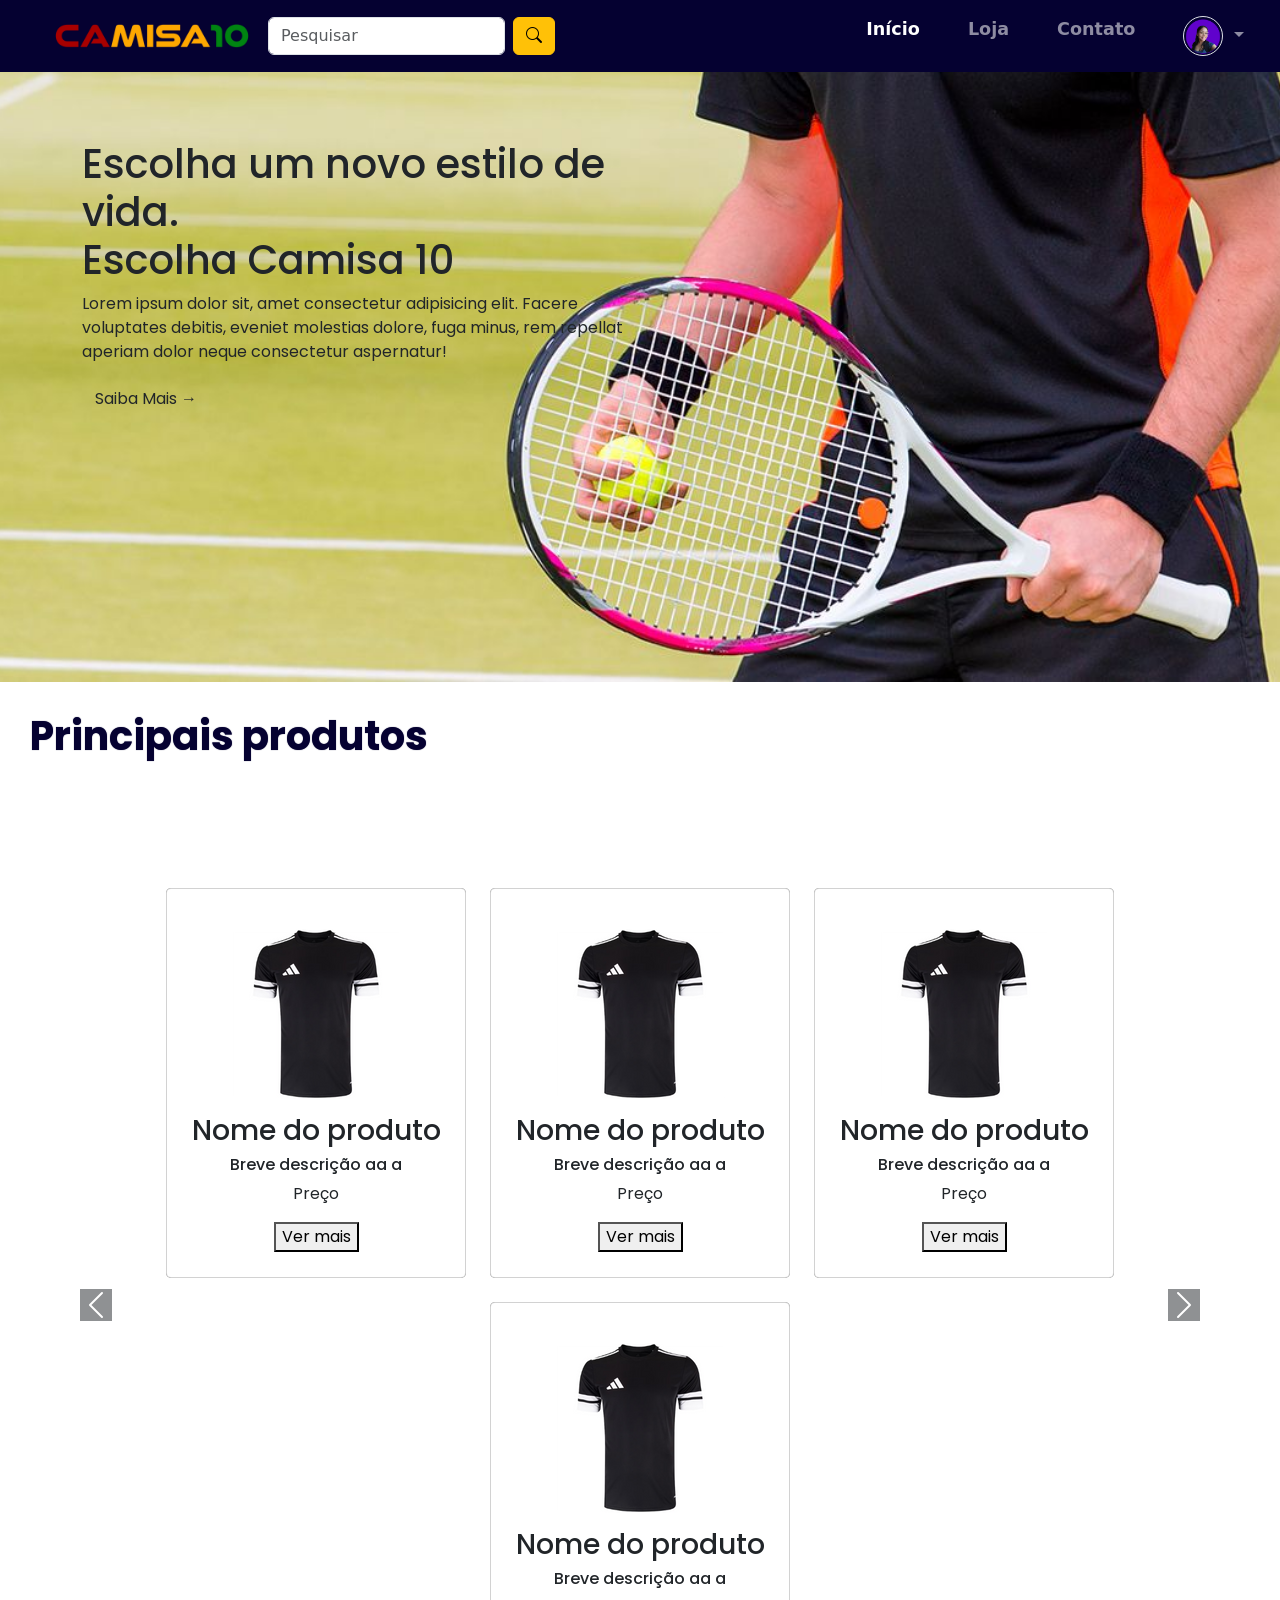
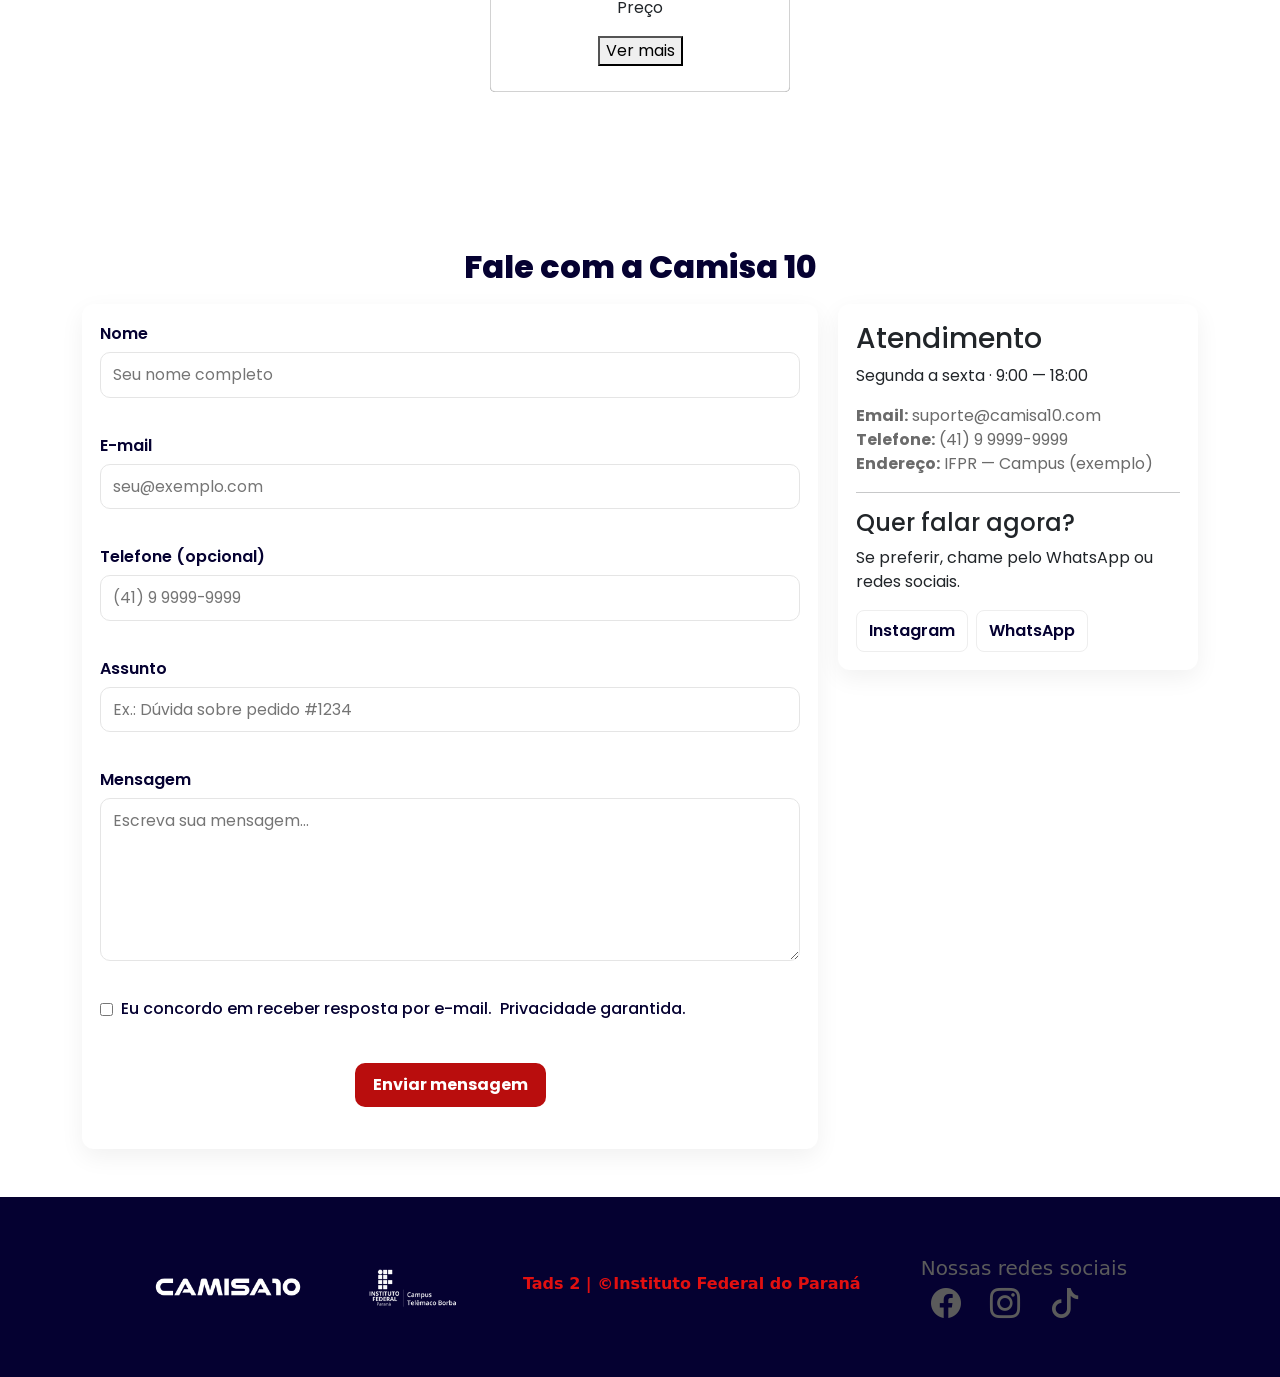
==== index.html @ a4ca92c3 "trabalho estruturado" ====
<!DOCTYPE html>
<html lang="pt-br">
<head>
    <meta charset="UTF-8">
    <meta name="viewport" content="width=device-width, initial-scale=1.0">
    <link rel="stylesheet" href="css/reset.css">
    <link rel="stylesheet" href="css/main.css">
    <link rel="stylesheet" href="css/style.css">
    <!-- Latest compiled and minified CSS -->
    <link href="https://cdn.jsdelivr.net/npm/bootstrap@5.3.3/dist/css/bootstrap.min.css" rel="stylesheet">

    <!-- Latest compiled JavaScript -->
    <script src="https://cdn.jsdelivr.net/npm/bootstrap@5.3.3/dist/js/bootstrap.bundle.min.js"></script>
    <link rel="stylesheet" href="https://cdn.jsdelivr.net/npm/bootstrap-icons@1.13.1/font/bootstrap-icons.min.css">
    <title>Camisa 10</title>
</head>
<body>
    <header class="header">

        <nav class="navbar navbar-expand-sm navbar-dark fixed-top">

            <div class="container-fluid">

                <a href="javascript:void(0)" class="navbar-brand logo-nav"><img src="assets/img/2.png" alt="" width="200px"></a>

               

                <!-- Barra de pesquisa -->

                <div class="search">

                    <form class="d-flex mx-auto">

                        <input type="text" placeholder="Pesquisar" class="form-control me-2">

                        <button class="btn btn-warning" type="button"> <i class="bi bi-search" width="80px"></i></button>

                    </form>

                </div>

                <!-- Botão responsivo -->

                <button class="navbar-toggler" type="button" data-bs-toggle="collapse" databs-target="#mynavbar">

                    <span class="navbar-toggle-icon"></span>

                </button>

                <div class="collapse navbar-collapse links-nav" id="mynavbar">

                    <ul class="navbar-nav ms-auto">

                        <li class="nav-item mx-3"><a href="javascript:void(0)" class="nav-link active">Início</a></li>

                        <li class="nav-item mx-3"><a href="javascript:void(0)" class="nav-link">Loja</a></li>

                        <li class="nav-item mx-3"><a href="javascript:void(0)" class="nav-link">Contato</a></li>

                        <li class="nav-item dropdown mx-3">
                            <a href="#" class="nav-link dropdown-toggle" role="button" data-bs-toggle="dropdown">
                                <img src="assets/4.png" alt="Perfil" width="40px" class="rounded-circle border border-1 border-ligtj">
                            </a>
                            <ul class="dropdown-menu dropdown-menu-end">
                                <li><a href="#" class="dropdown-item"><i class="bi bi-person-circle me-3"></i>Seu perfil</a></li>
                                <li><hr class="dropdown-divider"></li>
                                <li><a href="#" class="dropdown-item"><i class="bi bi-box-arrow-right me-3"></i>Sair...</a></li>
                            </ul>
                        </li>
                    </ul>

                </div>

            </div>

        </nav>
    </header>

    <main>
        <!-- Banner-->
         <!-- Banner (corrigido) -->
        <section class="banner" aria-label="Banner principal">
        <div class="container">
            <div class="linha">
            <div class="col-2 conteudo-banner">
                <h1>Escolha um novo estilo de vida.<br><span>Escolha Camisa 10</span></h1>
                <p>Lorem ipsum dolor sit, amet consectetur adipisicing elit. Facere voluptates debitis, eveniet molestias dolore, fuga minus, rem repellat aperiam dolor neque consectetur aspernatur!</p>
                <a href="#" class="btn" aria-label="Saiba mais sobre Camisa 10">Saiba Mais &#8594;</a>
            </div>

            <div class="col-2 imagem-banner" aria-hidden="true">
                <img src="assets/img/transparente.png" alt="">
            </div>
            </div>
        </div>
        </section>



            <div class="titulo-produtos">
                <h1>Principais produtos</h1>
            </div>
        <!-- Principais produtos -->
<div id="demo" class="carousel slide" data-bs-ride="carousel">

  <!-- Indicators/dots -->
  <div class="carousel-indicators">
    <button type="button" data-bs-target="#demo" data-bs-slide-to="0" class="active"></button>
    <button type="button" data-bs-target="#demo" data-bs-slide-to="1"></button>
    <button type="button" data-bs-target="#demo" data-bs-slide-to="2"></button>
  </div>

  <!-- The slideshow/carousel -->
        <div class="carousel-inner">
            <div class="carousel-item active">
                <div class="produtos container my-5 produtosMain">
                    <div class="cards">
                        <div class="card" data-nome="camiseta" data-categoria="vestuario" data-preco="149.90">
                    <div class="img-produto">
                        <img src="assets/produtos/12.png" alt="">
                    </div>
                    <h3>Nome do produto</h3>
                    <h6>Breve descrição aa a</h6>
                    <p>Preço</p>
                    <button><a>Ver mais</a></button>
                 </div>
                 <div class="card" data-nome="camiseta" data-categoria="vestuario" data-preco="149.90">
                    <div class="img-produto">
                        <img src="assets/produtos/12.png" alt="">
                    </div>
                    <h3>Nome do produto</h3>
                    <h6>Breve descrição aa a</h6>
                    <p>Preço</p>
                    <button><a>Ver mais</a></button>
                 </div>
                 <div class="card" data-nome="camiseta" data-categoria="vestuario" data-preco="149.90">
                    <div class="img-produto">
                        <img src="assets/produtos/12.png" alt="">
                    </div>
                    <h3>Nome do produto</h3>
                    <h6>Breve descrição aa a</h6>
                    <p>Preço</p>
                    <button><a>Ver mais</a></button>
                 </div>
                 <div class="card" data-nome="camiseta" data-categoria="vestuario" data-preco="149.90">
                    <div class="img-produto">
                        <img src="assets/produtos/12.png" alt="">
                    </div>
                    <h3>Nome do produto</h3>
                    <h6>Breve descrição aa a</h6>
                    <p>Preço</p>
                    <button><a>Ver mais</a></button>
                 </div>
                </div>
            </div>
            </div>

            <div class="carousel-item">
                <div class="produtos container my-5 produtosMain">
                    <div class="cards">
                        <div class="card" data-nome="camiseta" data-categoria="vestuario" data-preco="149.90">
                    <div class="img-produto">
                        <img src="assets/produtos/17.png" alt="">
                    </div>
                    <h3>Nome do produto</h3>
                    <h6>Breve descrição aa a</h6>
                    <p>Preço</p>
                    <button><a>Ver mais</a></button>
                 </div>
                 <div class="card" data-nome="camiseta" data-categoria="vestuario" data-preco="149.90">
                    <div class="img-produto">
                        <img src="assets/produtos/12.png" alt="">
                    </div>
                    <h3>Nome do produto</h3>
                    <h6>Breve descrição aa a</h6>
                    <p>Preço</p>
                    <button><a>Ver mais</a></button>
                 </div>
                 <div class="card" data-nome="camiseta" data-categoria="vestuario" data-preco="149.90">
                    <div class="img-produto">
                        <img src="assets/produtos/32.png" alt="">
                    </div>
                    <h3>Nome do produto</h3>
                    <h6>Breve descrição aa a</h6>
                    <p>Preço</p>
                    <button><a>Ver mais</a></button>
                 </div>
                 <div class="card" data-nome="camiseta" data-categoria="vestuario" data-preco="149.90">
                    <div class="img-produto">
                        <img src="assets/produtos/19.png" alt="">
                    </div>
                    <h3>Nome do produto</h3>
                    <h6>Breve descrição aa a</h6>
                    <p>Preço</p>
                    <button><a>Ver mais</a></button>
                 </div>
                    </div>
                </div>

            </div>
            <div class="carousel-item">
                <div class="produtos container my-5 produtosMain">
                    <div class="cards">
                        <div class="card" data-nome="camiseta" data-categoria="vestuario" data-preco="149.90">
                    <div class="img-produto">
                        <img src="assets/produtos/14.png" alt="">
                    </div>
                    <h3>Nome do produto</h3>
                    <h6>Breve descrição aa a</h6>
                    <p>Preço</p>
                    <button><a>Ver mais</a></button>
                 </div>
                 <div class="card" data-nome="camiseta" data-categoria="vestuario" data-preco="149.90">
                    <div class="img-produto">
                        <img src="assets/produtos/12.png" alt="">
                    </div>
                    <h3>Nome do produto</h3>
                    <h6>Breve descrição aa a</h6>
                    <p>Preço</p>
                    <button><a>Ver mais</a></button>
                 </div>
                 <div class="card" data-nome="camiseta" data-categoria="vestuario" data-preco="149.90">
                    <div class="img-produto">
                        <img src="assets/produtos/12.png" alt="">
                    </div>
                    <h3>Nome do produto</h3>
                    <h6>Breve descrição aa a</h6>
                    <p>Preço</p>
                    <button><a>Ver mais</a></button>
                 </div>
                 <div class="card" data-nome="camiseta" data-categoria="vestuario" data-preco="149.90">
                    <div class="img-produto">
                        <img src="assets/produtos/12.png" alt="">
                    </div>
                    <h3>Nome do produto</h3>
                    <h6>Breve descrição aa a</h6>
                    <p>Preço</p>
                    <button><a>Ver mais</a></button>
                 </div>
                    </div>
                </div>
            </div>
        </div>

        <!-- Left and right controls/icons -->
        <button class="carousel-control-prev" type="button" data-bs-target="#demo" data-bs-slide="prev">
            <span class="carousel-control-prev-icon bg-dark"></span>
        </button>
        <button class="carousel-control-next" type="button" data-bs-target="#demo" data-bs-slide="next">
            <span class="carousel-control-next-icon bg-dark"></span>
        </button>
        </div>



        <!-- ======= FORMULÁRIO DE CONTATO (cole no HTML) ======= -->
<section id="contato" class="contato container my-5" aria-labelledby="contatoTitle">
  <h2 id="contatoTitle" class="contato-title">Fale com a Camisa 10</h2>

  <div class="contato-grid">
    <form id="formContato" class="contato-form card-form" novalidate>
      <!-- honeypot (campo invisível para bots) -->
      <input type="text" name="website" class="honeypot" tabindex="-1" autocomplete="off">

      <div class="form-row">
        <label for="nome">Nome</label>
        <input id="nome" name="nome" type="text" required minlength="2" placeholder="Seu nome completo">
        <div class="form-error" data-for="nome"></div>
      </div>

      <div class="form-row">
        <label for="email">E-mail</label>
        <input id="email" name="email" type="email" required placeholder="seu@exemplo.com">
        <div class="form-error" data-for="email"></div>
      </div>

      <div class="form-row">
        <label for="telefone">Telefone (opcional)</label>
        <input id="telefone" name="telefone" type="tel" placeholder="(41) 9 9999-9999" inputmode="tel">
        <div class="form-error" data-for="telefone"></div>
      </div>

      <div class="form-row">
        <label for="assunto">Assunto</label>
        <input id="assunto" name="assunto" type="text" required placeholder="Ex.: Dúvida sobre pedido #1234">
        <div class="form-error" data-for="assunto"></div>
      </div>

      <div class="form-row">
        <label for="mensagem">Mensagem</label>
        <textarea id="mensagem" name="mensagem" rows="6" required placeholder="Escreva sua mensagem..."></textarea>
        <div class="form-error" data-for="mensagem"></div>
      </div>

      <div class="form-row form-checkbox">
        <label>
          <input id="consent" name="consent" type="checkbox" required>
          Eu concordo em receber resposta por e-mail. <span class="small-muted">Privacidade garantida.</span>
        </label>
        <div class="form-error" data-for="consent"></div>
      </div>

      <div class="form-row actions">
        <button type="submit" class="btn-submit">Enviar mensagem</button>
        <div id="formStatus" class="form-status" role="status" aria-live="polite"></div>
      </div>
    </form>

    <aside class="contato-info card-form">
      <h3>Atendimento</h3>
      <p class="small-muted">Segunda a sexta · 9:00 — 18:00</p>
      <ul class="info-list">
        <li><strong>Email:</strong> suporte@camisa10.com</li>
        <li><strong>Telefone:</strong> (41) 9 9999-9999</li>
        <li><strong>Endereço:</strong> IFPR — Campus (exemplo)</li>
      </ul>

      <hr>

      <h4>Quer falar agora?</h4>
      <p class="small-muted">Se preferir, chame pelo WhatsApp ou redes sociais.</p>
      <div class="socials">
        <a href="#" aria-label="Instagram" class="social-btn">Instagram</a>
        <a href="#" aria-label="WhatsApp" class="social-btn">WhatsApp</a>
      </div>
    </aside>
  </div>
</section>

<!-- ======= CSS (adicione ao seu main.css ou style.css) ======= -->
<style>
/* variables (usa as suas já existentes se quiser) */
:root{
  --bg: #050131;
  --accent: #b90d0d;
  --card-bg: #fff;
  --muted: #6b6b6b;
  --radius: 12px;
}

/* estrutura */
.contato-title {
  text-align:center;
  margin-bottom:18px;
  color:var(--bg);
  font-weight:800;
}

/* grid principal */
.contato-grid{
  display:grid;
  grid-template-columns: 1fr 360px;
  gap:20px;
  align-items:start;
}

/* cartão do formulário / info */
.card-form{
  background: var(--card-bg);
  padding:18px;
  border-radius: var(--radius);
  box-shadow: 0 8px 24px rgba(0,0,0,0.06);
}

/* formulário */
.contato-form .form-row{
  margin-bottom:12px;
  display:flex;
  flex-direction:column;
}
.contato-form label{
  font-weight:600;
  margin-bottom:6px;
  color:var(--bg);
}
.contato-form input[type="text"],
.contato-form input[type="email"],
.contato-form input[type="tel"],
.contato-form textarea,
.contato-form select {
  border:1px solid #e5e5e5;
  padding:10px 12px;
  border-radius:10px;
  font-size:0.98rem;
  outline:none;
}
.contato-form textarea{ resize:vertical; min-height:120px; }

.form-checkbox label{ display:flex; align-items:center; gap:8px; font-weight:500; }

/* ações */
.actions { display:flex; gap:12px; align-items:center; }
.btn-submit{
  background: var(--accent);
  color:#fff;
  border:none;
  padding:10px 18px;
  border-radius:10px;
  font-weight:700;
  cursor:pointer;
}
.btn-submit[disabled]{ opacity:0.6; pointer-events:none; }

/* estado da mensagem */
.form-status{ color:var(--muted); font-weight:600; }

/* erros */
.form-error{ color:#b90d0d; font-size:0.9rem; height:18px; margin-top:6px; }

/* honeypot invisível */
.honeypot { position:absolute !important; left:-9999px; top:auto; width:1px; height:1px; overflow:hidden; }

/* aside info */
.contato-info .info-list{ list-style:none; padding:0; margin:6px 0 12px 0; color:var(--muted); }
.contato-info .socials{ display:flex; gap:8px; margin-top:8px; }
.social-btn{ text-decoration:none; padding:8px 12px; border-radius:8px; border:1px solid #eee; color:var(--bg); font-weight:600; }

/* responsividade */
@media (max-width: 992px){
  .contato-grid{ grid-template-columns: 1fr; }
  .contato-info{ order:2; }
  .contato-form{ order:1; }
}
</style>

<!-- ======= JS (cole no final do body) ======= -->

    </main>
    <footer>
            <img src="assets/img/6.png" alt="" width="150px">
            <div class="direitos-autorais">
                <img src="assets/img/Camisa10.png" alt="" width="100px">
            </div>
            <p>Tads 2 | &copy;Instituto Federal do Paraná</p>
            <div class="redes-sociais">
                <h5>Nossas redes sociais</h5>
                <i class="bi bi-facebook"></i>
                <i class="bi bi-instagram"></i>
                <i class="bi bi-tiktok"></i>
            </div>
        </footer>
        <script>
(function(){
  const form = document.getElementById('formContato');
  const status = document.getElementById('formStatus');

  const validators = {
    nome: v => v.trim().length >= 2 || "Nome muito curto",
    email: v => /\S+@\S+\.\S+/.test(v) || "E-mail inválido",
    assunto: v => v.trim().length >= 4 || "Assunto curto",
    mensagem: v => v.trim().length >= 10 || "Mensagem muito curta",
    consent: v => v === true || "É preciso aceitar o contato"
  };

  function showError(fieldName, message){
    const el = document.querySelector('.form-error[data-for="'+fieldName+'"]');
    if(el) el.textContent = message || '';
  }
  function clearErrors(){ document.querySelectorAll('.form-error').forEach(e=>e.textContent=''); }

  async function handleSubmit(e){
    e.preventDefault();
    clearErrors();
    status.textContent = '';

    // honeypot anti-spam
    const honeypot = form.querySelector('.honeypot');
    if(honeypot && honeypot.value){
      // bot detected - silently fail
      status.textContent = 'Envio recusado (spam detectado).';
      return;
    }

    // collect values
    const data = new FormData(form);
    const values = {
      nome: data.get('nome') || '',
      email: data.get('email') || '',
      telefone: data.get('telefone') || '',
      assunto: data.get('assunto') || '',
      mensagem: data.get('mensagem') || '',
      consent: !!form.querySelector('#consent').checked
    };

    // validação simples
    let valid = true;
    for(const key in validators){
      const res = validators[key](values[key]);
      if(res !== true){
        showError(key, res);
        valid = false;
      } else {
        showError(key, '');
      }
    }
    if(!valid) {
      status.textContent = 'Por favor corrija os campos em destaque.';
      return;
    }

    // feedback visual
    const btn = form.querySelector('button[type="submit"]');
    btn.disabled = true;
    const prevText = btn.textContent;
    btn.textContent = 'Enviando...';

    // === opção A: enviar via serviço externo (exemplo comentado)
    // Se usar Formspree, substitua URL abaixo pelo endpoint do seu form.
    // Exemplo:
    // const ENDPOINT = 'https://formspree.io/f/xxxxx';
    // try {
    //   const resp = await fetch(ENDPOINT, {
    //     method: 'POST',
    //     headers: { 'Accept': 'application/json' },
    //     body: data
    //   });
    //   if(resp.ok) { /* sucesso */ } else { /* erro */ }
    // } catch(err) { /* erro network */ }

    // === opção B: simulação local (sem backend) - remove este bloco se usar endpoint real
    await new Promise(r => setTimeout(r, 900)); // simula request
    status.style.color = 'green';
    status.textContent = 'Mensagem enviada com sucesso — responderemos em até 48h. ✨';
    form.reset();
    btn.disabled = false;
    btn.textContent = prevText;

    // remove mensagem após 6s
    setTimeout(()=>{ status.textContent = ''; status.style.color=''; }, 6000);
  }

  form.addEventListener('submit', handleSubmit);
})();
</script>

</body>
</html>
---- css/main.css ----
@import url('https://fonts.googleapis.com/css2?family=Poppins:ital,wght@0,100;0,200;0,300;0,400;0,500;0,600;0,700;0,800;0,900;1,100;1,200;1,300;1,400;1,500;1,600;1,700;1,800;1,900&display=swap');

*{
    font-family: "Poppins", sans-serif;
}
:root{
    --corfundo: #050131;
    --cordestaque: #b90d0d;
    
}
header.header > nav{
    background-color: var(--corfundo);
    padding-left: 40px;
}
.search {
    flex: 1;
    display: flex;
    justify-content: center; /* centraliza horizontalmente */
}
.search form {
    width: 100%;
    max-width: 300px;
}

.navbar .container-fluid {
    display: flex;
    align-items: center;
}
.header > nav ul li a.a, .navbar-nav > .nav-item >.nav-link{
    padding-right: 4%;
    font-size: 1.1em;
    font-weight: 700;
}
.categorias{
    background-color: #b90d0d;
}

.produtos{
    padding: 30px;
}
.produtos > .cards{
    display: flex;
    flex-wrap: wrap;
    gap: 24px;
    justify-content: center; /* centraliza a grade */
    align-items: stretch;
    /* padding interno se quiser espaço lateral dentro do container */
    padding-bottom: 30px;
}
.produtos >.titulo-produtos h1, .titulo-produtos h1{
    color: var(--corfundo);
    font-weight: 700;
    text-shadow: 0 0 1px #050131b9;
    margin-bottom: 20px;
    padding: 30px;
}
.produtos >.cards > .card{
    width:300px;
    height: 390px;
    justify-content: center;
    align-items: center;
    border-radius: 5px;
    box-shadow: 0px 0px .5px #828282;
    transition: transform .5s;
}
.produtos >.cards > .card:hover{
    transform: scale(1.05);
}

.produtos >.cards .card h4{
    font-weight: 600;
}
section.produtos >.cards .card >button{
    padding: 10px 20px;
    background-color: var(--corfundo);
    color: #fff;
    font-weight: 500;
    border-radius: 10px;
}
section.produtos >.cards .card >button a{
    text-decoration: none;
}

footer{
    background-color: var(--corfundo);
    width: 100%;
    height: 180px;
    display: flex;
    justify-content: center;
    align-items: center;
    color: #5b5b5b;
    gap: 60px;
}
footer p{
    margin-top: 10px;
    font-weight: 600;
    color: #e21010;
}
footer> .redes-sociais{
    font-size: 30px;
    line-height: 10px;
    transform: color .5s;
}
footer> .redes-sociais i{
    transition: color .5s;
    padding: 10px;
}
footer> .redes-sociais i:hover{
    color: #fff;
}
---- css/style.css ----
:root{
    --corfundo: #050131;
    --cordestaque: #b90d0d;
}
.banner{
    margin-top: 70px;   
    background-image: url('../assets/banners/bannerMain.jpg');
    background-repeat: no-repeat;
    background-position: center;
    background-size: cover;      
    padding-top: 70px;
}
.banner .linha{
    display: flex;
    align-items: center;
    flex-wrap: wrap;
    justify-content: space-between;
    gap: 24px;
}
.banner .col-2{
    flex-basis: 50%;
    box-sizing: border-box;
}
.banner .imagem-banner img{
    max-width: 100%;
    height: auto;
    display: block;
    padding: 20px 0;
}
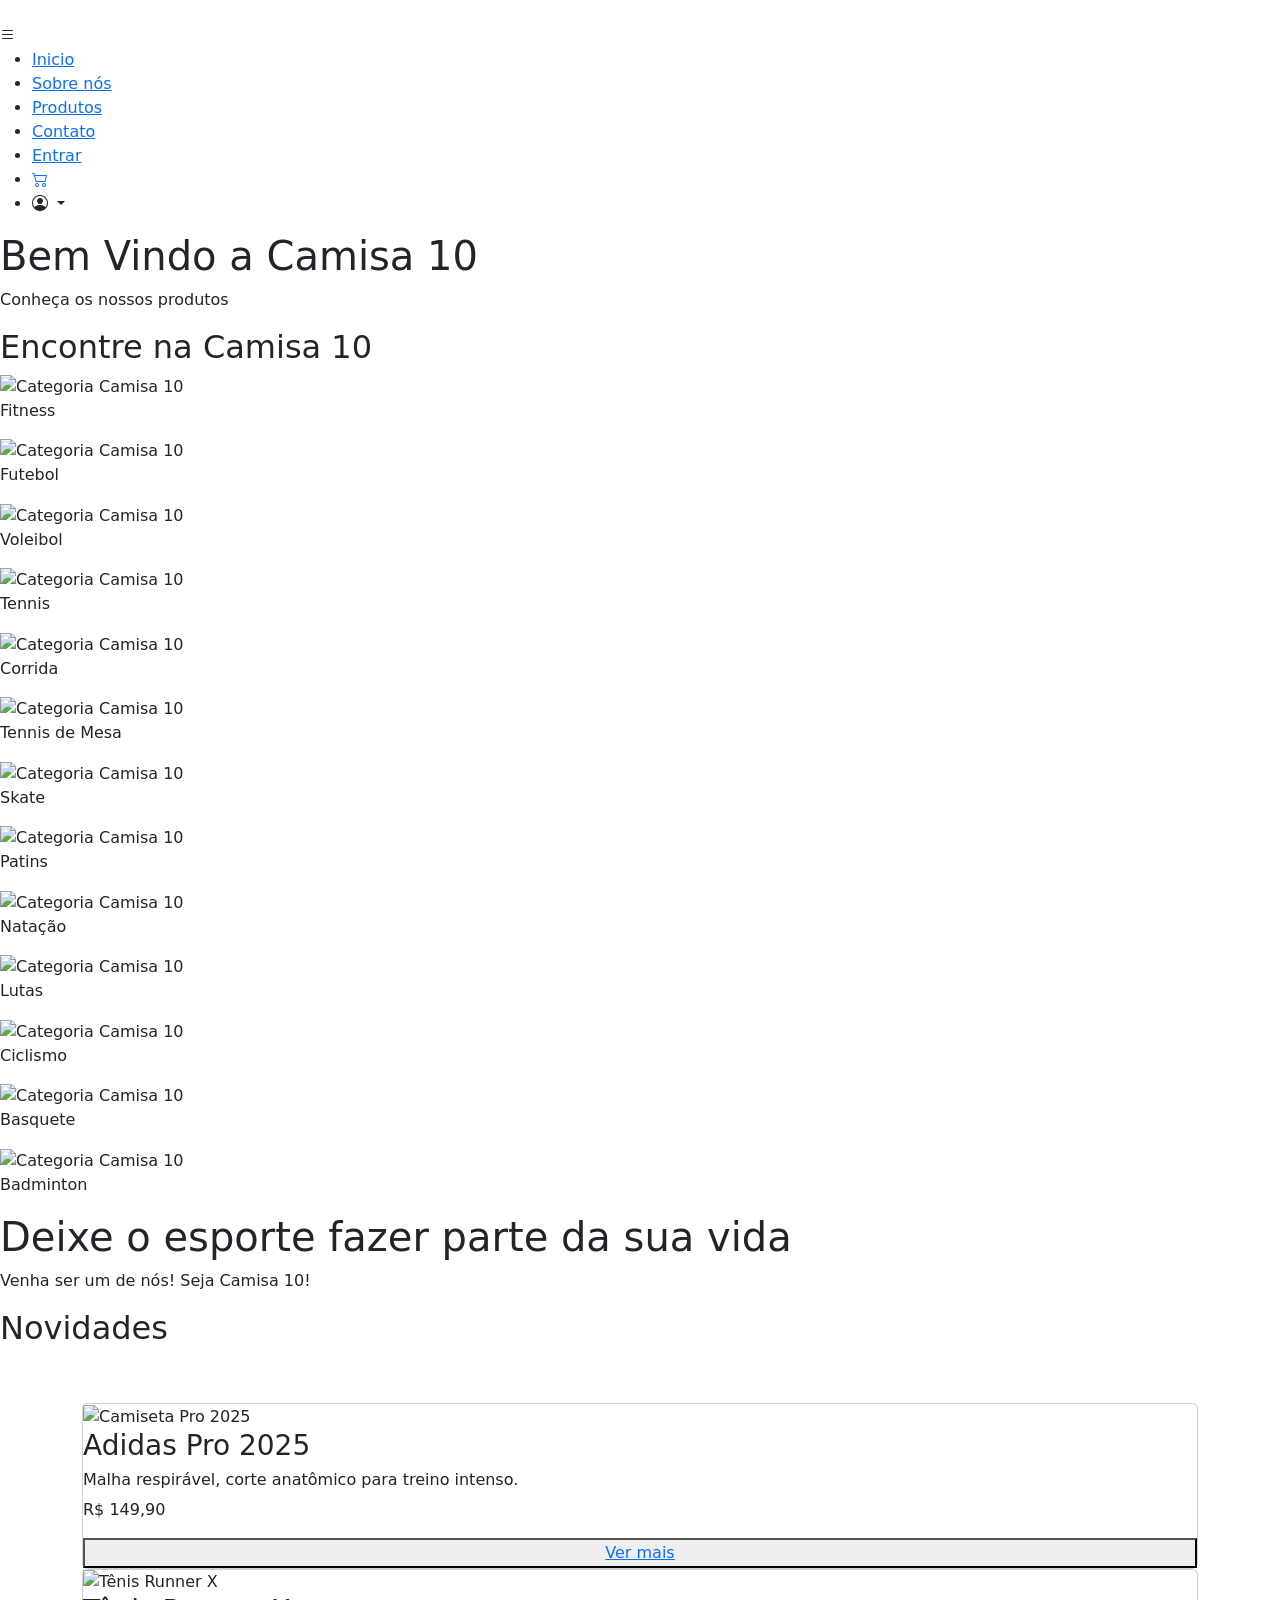
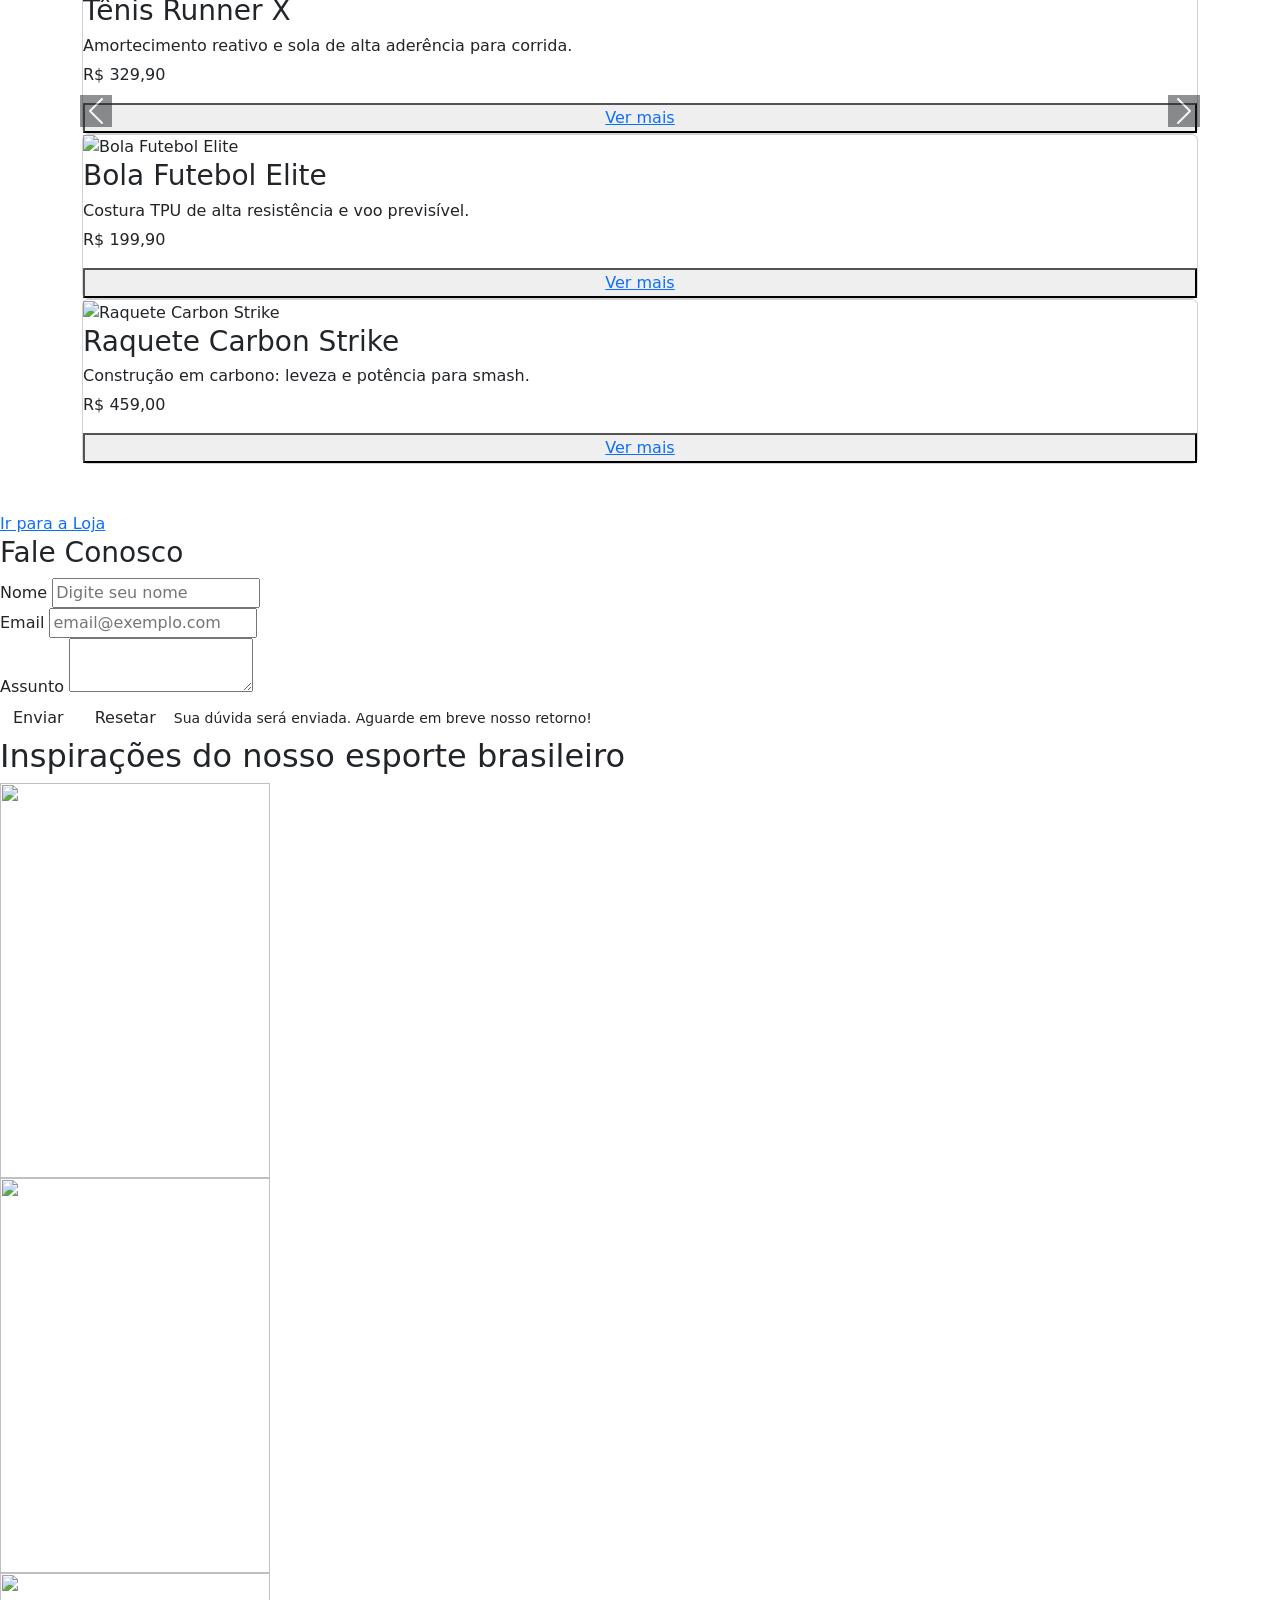
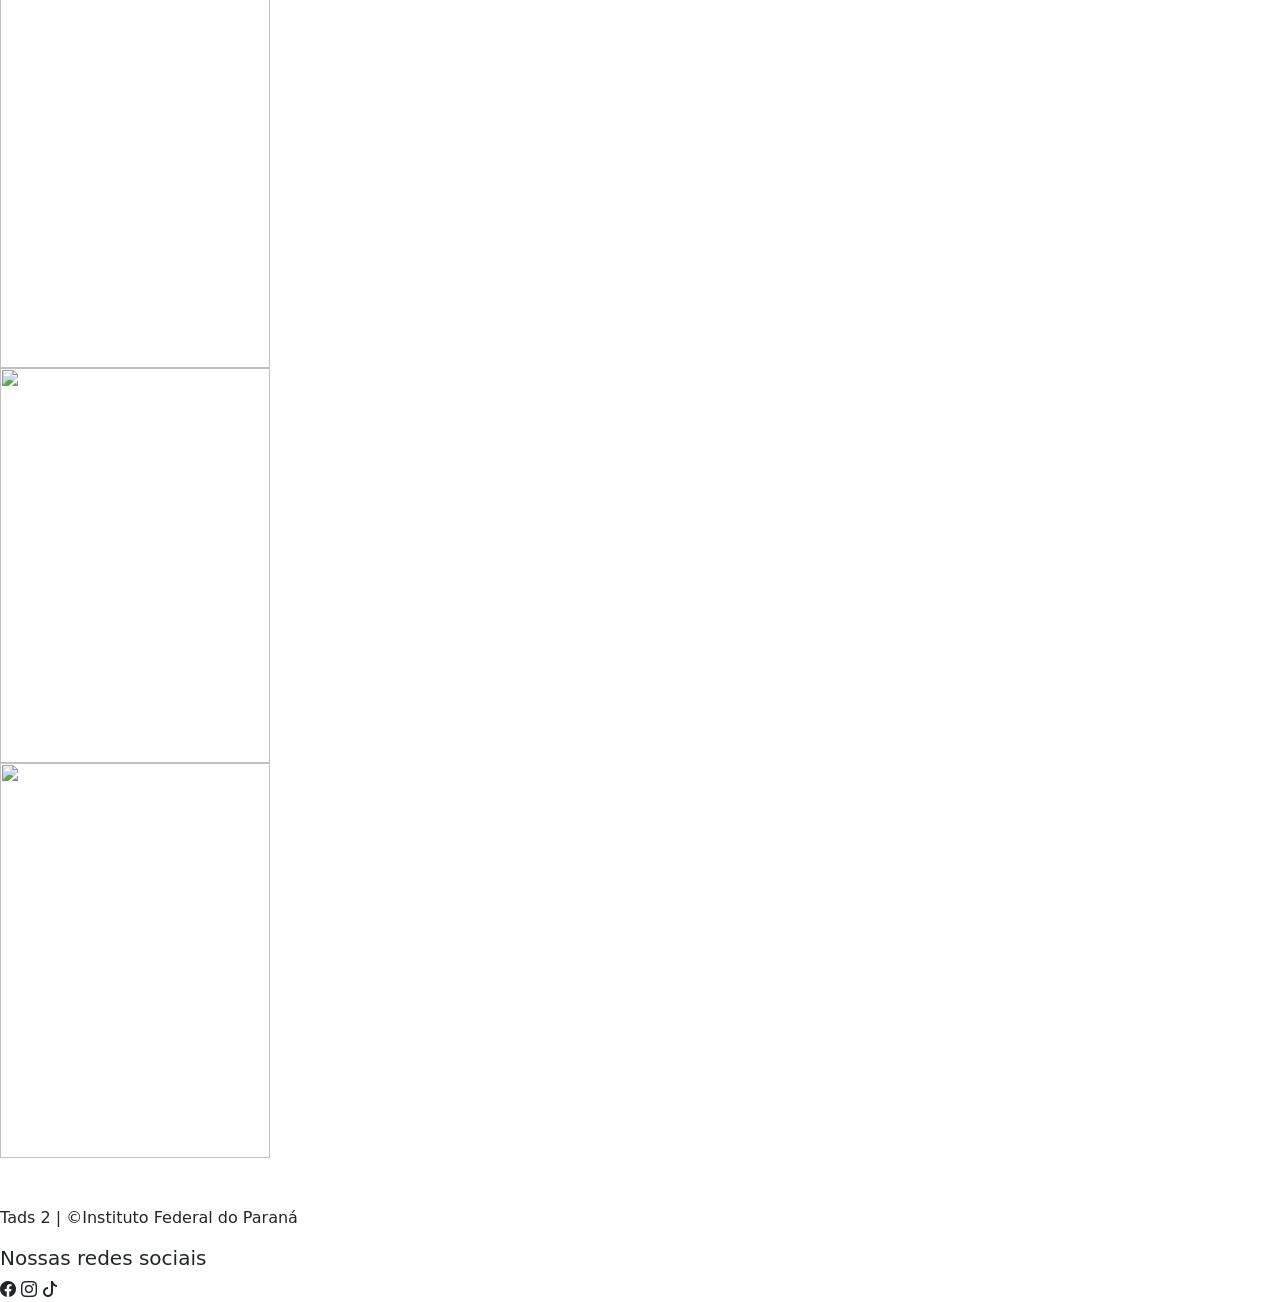
==== commit 6990f6a2: "atualizações" ====
--- a/index.html
+++ b/index.html
@@ -3,433 +3,396 @@
 <head>
     <meta charset="UTF-8">
     <meta name="viewport" content="width=device-width, initial-scale=1.0">
-    <link rel="stylesheet" href="css/reset.css">
-    <link rel="stylesheet" href="css/main.css">
-    <link rel="stylesheet" href="css/style.css">
     <!-- Latest compiled and minified CSS -->
     <link href="https://cdn.jsdelivr.net/npm/bootstrap@5.3.3/dist/css/bootstrap.min.css" rel="stylesheet">
 
     <!-- Latest compiled JavaScript -->
     <script src="https://cdn.jsdelivr.net/npm/bootstrap@5.3.3/dist/js/bootstrap.bundle.min.js"></script>
     <link rel="stylesheet" href="https://cdn.jsdelivr.net/npm/bootstrap-icons@1.13.1/font/bootstrap-icons.min.css">
+    <link rel="shortcut icon" href="assets/favicon_io/favicon.ico" type="image/x-icon">
+    <link rel="stylesheet" href="css/menu-rodape.css">
+    <link rel="stylesheet" href="css/index.css">
     <title>Camisa 10</title>
 </head>
 <body>
-    <header class="header">
-
-        <nav class="navbar navbar-expand-sm navbar-dark fixed-top">
-
-            <div class="container-fluid">
-
-                <a href="javascript:void(0)" class="navbar-brand logo-nav"><img src="assets/img/2.png" alt="" width="200px"></a>
-
-               
-
-                <!-- Barra de pesquisa -->
-
-                <div class="search">
-
-                    <form class="d-flex mx-auto">
-
-                        <input type="text" placeholder="Pesquisar" class="form-control me-2">
-
-                        <button class="btn btn-warning" type="button"> <i class="bi bi-search" width="80px"></i></button>
-
-                    </form>
-
-                </div>
-
-                <!-- Botão responsivo -->
-
-                <button class="navbar-toggler" type="button" data-bs-toggle="collapse" databs-target="#mynavbar">
-
-                    <span class="navbar-toggle-icon"></span>
-
-                </button>
-
-                <div class="collapse navbar-collapse links-nav" id="mynavbar">
-
-                    <ul class="navbar-nav ms-auto">
-
-                        <li class="nav-item mx-3"><a href="javascript:void(0)" class="nav-link active">Início</a></li>
-
-                        <li class="nav-item mx-3"><a href="javascript:void(0)" class="nav-link">Loja</a></li>
-
-                        <li class="nav-item mx-3"><a href="javascript:void(0)" class="nav-link">Contato</a></li>
-
-                        <li class="nav-item dropdown mx-3">
-                            <a href="#" class="nav-link dropdown-toggle" role="button" data-bs-toggle="dropdown">
-                                <img src="assets/4.png" alt="Perfil" width="40px" class="rounded-circle border border-1 border-ligtj">
-                            </a>
-                            <ul class="dropdown-menu dropdown-menu-end">
-                                <li><a href="#" class="dropdown-item"><i class="bi bi-person-circle me-3"></i>Seu perfil</a></li>
-                                <li><hr class="dropdown-divider"></li>
-                                <li><a href="#" class="dropdown-item"><i class="bi bi-box-arrow-right me-3"></i>Sair...</a></li>
-                            </ul>
-                        </li>
+    <!-- CABEÇALHO DA PÁGINA-->
+    <header>
+        <!-- MENU -->
+        <nav>
+            <!-- Logo -->
+            <a href="#">
+                <img src="assets/logos/logo1.png" alt="" width="150px">
+            </a>
+            <!--MENU HAMBURGUER -->
+            <div class="mobile-menu">
+                <i class="bi bi-list"></i>
+            </div>
+            
+            <ul class="nav-list">
+                <li><a href="index.html">Inicio</a></li>
+                <li><a href="#sobre-nos">Sobre nós</a></li>
+                <li><a href="produtos.html">Produtos</a></li>
+                <li><a href="#contato">Contato</a></li>
+                <li><a href="login.html" class="perfil">Entrar</a></li>
+                <!-- Icone do carrinho -->
+                <li><a href="carrinho.html" class="carrinho"><i class="bi bi-cart2"></i></a></li>
+                <!-- Icone usuário -->
+                <li class="nav-item dropdown">
+                    <a class="nav-link dropdown-toggle" href="#" id="userDropdown"
+                        role="button" data-bs-toggle="dropdown" aria-expanded="false">
+                        <i class="bi bi-person-circle"></i>
+                    </a>
+                    <ul class="dropdown-menu" aria-labelledby="userDropdown">
+                        <li><a class="dropdown-item" href="login.html">Entrar</a></li>
+                        <li><a class="dropdown-item" href="suaConta.html">Seu perfil</a></li>
+                        <li><a class="dropdown-item" href="#">Sair...</a></li>
                     </ul>
-
-                </div>
-
-            </div>
-
+                </li>
+            </ul>
         </nav>
     </header>
-
     <main>
-        <!-- Banner-->
-         <!-- Banner (corrigido) -->
-        <section class="banner" aria-label="Banner principal">
-        <div class="container">
-            <div class="linha">
-            <div class="col-2 conteudo-banner">
-                <h1>Escolha um novo estilo de vida.<br><span>Escolha Camisa 10</span></h1>
-                <p>Lorem ipsum dolor sit, amet consectetur adipisicing elit. Facere voluptates debitis, eveniet molestias dolore, fuga minus, rem repellat aperiam dolor neque consectetur aspernatur!</p>
-                <a href="#" class="btn" aria-label="Saiba mais sobre Camisa 10">Saiba Mais &#8594;</a>
-            </div>
-
-            <div class="col-2 imagem-banner" aria-hidden="true">
-                <img src="assets/img/transparente.png" alt="">
-            </div>
-            </div>
-        </div>
-        </section>
-
-
-
-            <div class="titulo-produtos">
-                <h1>Principais produtos</h1>
-            </div>
-        <!-- Principais produtos -->
-<div id="demo" class="carousel slide" data-bs-ride="carousel">
-
-  <!-- Indicators/dots -->
-  <div class="carousel-indicators">
-    <button type="button" data-bs-target="#demo" data-bs-slide-to="0" class="active"></button>
-    <button type="button" data-bs-target="#demo" data-bs-slide-to="1"></button>
-    <button type="button" data-bs-target="#demo" data-bs-slide-to="2"></button>
-  </div>
-
-  <!-- The slideshow/carousel -->
-        <div class="carousel-inner">
-            <div class="carousel-item active">
-                <div class="produtos container my-5 produtosMain">
-                    <div class="cards">
-                        <div class="card" data-nome="camiseta" data-categoria="vestuario" data-preco="149.90">
-                    <div class="img-produto">
-                        <img src="assets/produtos/12.png" alt="">
+        <!--BANNER PRINCIPAL-->
+        <div class="escopo">
+            <div class="text-escopo">
+                <h1>Bem Vindo a Camisa 10</h1>
+                <p>Conheça os nossos produtos</p>
+            </div>
+        </div>
+
+        <!-- CATEGORIAS DOS PRODUTOS NA PÁGINA PRINCIPAL -->
+        <div class="categorias">
+            <h2>Encontre na Camisa 10</h2>
+            <!-- Card de categoria-->
+            <div class="cards-categorias">
+                <article class="product-card">
+                <figure class="card-figure">
+                    <img src="assets/categorias/academiaFitness.jpg" alt="Categoria Camisa 10" class="card-image">
+                    <figcaption class="card-title">Fitness</figcaption>
+                </figure>
+                </article>
+                <article class="product-card">
+                <figure class="card-figure">
+                    <img src="assets/categorias/futebol.jpg" alt="Categoria Camisa 10" class="card-image">
+                    <figcaption class="card-title">Futebol</figcaption>
+                </figure>
+                </article>
+                <article class="product-card">
+                <figure class="card-figure">
+                    <img src="assets/categorias/volei.jpg" alt="Categoria Camisa 10" class="card-image">
+                    <figcaption class="card-title">Voleibol</figcaption>
+                </figure>
+                </article>
+                <article class="product-card">
+                <figure class="card-figure">
+                    <img src="assets/categorias/tennis.jpg" alt="Categoria Camisa 10" class="card-image">
+                    <figcaption class="card-title">Tennis</figcaption>
+                </figure>
+                </article>
+
+                <article class="product-card">
+                <figure class="card-figure">
+                    <img src="assets/categorias/corrida.jpg" alt="Categoria Camisa 10" class="card-image">
+                    <figcaption class="card-title">Corrida</figcaption>
+                </figure>
+                </article>
+
+                <article class="product-card">
+                <figure class="card-figure">
+                    <img src="assets/categorias/tennisDeMesa.jpg" alt="Categoria Camisa 10" class="card-image">
+                    <figcaption class="card-title">Tennis de Mesa</figcaption>
+                </figure>
+                </article>
+
+                <article class="product-card">
+                <figure class="card-figure">
+                    <img src="assets/categorias/skateboarding.jpg" alt="Categoria Camisa 10" class="card-image">
+                    <figcaption class="card-title">Skate</figcaption>
+                </figure>
+                </article>
+
+                <article class="product-card">
+                <figure class="card-figure">
+                    <img src="assets/categorias/patinacao.jpg" alt="Categoria Camisa 10" class="card-image">
+                    <figcaption class="card-title">Patins</figcaption>
+                </figure>
+                </article>
+
+                <article class="product-card">
+                <figure class="card-figure">
+                    <img src="assets/categorias/natacao.jpg" alt="Categoria Camisa 10" class="card-image">
+                    <figcaption class="card-title">Natação</figcaption>
+                </figure>
+                </article>
+
+                <article class="product-card">
+                <figure class="card-figure">
+                    <img src="assets/categorias/lutas.jpg" alt="Categoria Camisa 10" class="card-image">
+                    <figcaption class="card-title">Lutas</figcaption>
+                </figure>
+                </article>
+
+                <article class="product-card">
+                <figure class="card-figure">
+                    <img src="assets/categorias/ciclismo.jpg" alt="Categoria Camisa 10" class="card-image">
+                    <figcaption class="card-title">Ciclismo</figcaption>
+                </figure>
+                </article>
+
+                <article class="product-card">
+                <figure class="card-figure">
+                    <img src="assets/categorias/basquete.jpg" alt="Categoria Camisa 10" class="card-image">
+                    <figcaption class="card-title">Basquete</figcaption>
+                </figure>
+                </article>
+
+                <article class="product-card">
+                <figure class="card-figure">
+                    <img src="assets/categorias/badminton.jpg" alt="Categoria Camisa 10" class="card-image">
+                    <figcaption class="card-title">Badminton</figcaption>
+                </figure>
+                </article>
+            </div>
+        </div>
+
+        <!-- Sobre Nós -->
+        <!-- Vou utilizar o mesmo estilo do banner principal -->
+        <div class="sobreNos" id="sobre-nos">
+            <div class="text-sobreNos">
+                <h1>Deixe o esporte fazer parte da sua vida</h1>
+                <p><span>Venha ser um de nós! Seja Camisa 10!</span></p>
+            </div>
+        </div>
+
+        <!-- NOVIDADES -->
+        <div id="novidades" class="carousel slide novidades" data-bs-ride="carousel">
+
+            <h2>Novidades</h2>
+
+            <!-- Indicadores-->
+            <div class="carousel-indicators">
+                <button type="button" data-bs-target="#novidades" data-bs-slide-to="0" class="active"></button>
+                <button type="button" data-bs-target="#novidades" data-bs-slide-to="1"></button>
+            </div>
+
+            <!-- produtos carrossel -->
+            <div class="carousel-inner">
+                <div class="carousel-item active">
+                    <div class="produtos2 container my-5 produtosMain">
+                        <div class="cards">
+                            <div class="card" data-nome="Camiseta Pro 2025" data-categoria="Vestuário" data-preco="149.90">
+                                <div class="img-produto">
+                                    <img src="assets/Loja/produtos/prod1.png" alt="Camiseta Pro 2025">
+                                </div>
+                                <h3>Adidas Pro 2025</h3>
+                                <h6>Malha respirável, corte anatômico para treino intenso.</h6>
+                                <p class="preco">R$ 149,90</p>
+                                <button class="btn-card"><a href="ver-produto.html">Ver mais</a></button>
+                            </div>
+
+                            <div class="card" data-nome="Tênis Runner X" data-categoria="Calçado" data-preco="329.90">
+                                <div class="img-produto">
+                                    <img src="assets/Loja/produtos/prod2.png" alt="Tênis Runner X">
+                                </div>
+                                <h3>Tênis Runner X</h3>
+                                <h6>Amortecimento reativo e sola de alta aderência para corrida.</h6>
+                                <p class="preco">R$ 329,90</p>
+                                <button class="btn-card"><a href="ver-produto.html">Ver mais</a></button>
+                            </div>
+
+                            <div class="card" data-nome="Bola Futebol Elite" data-categoria="Equipamento" data-preco="199.90">
+                                <div class="img-produto">
+                                    <img src="assets/Loja/produtos/prod3.png" alt="Bola Futebol Elite">
+                                </div>
+                                <h3>Bola Futebol Elite</h3>
+                                <h6>Costura TPU de alta resistência e voo previsível.</h6>
+                                <p class="preco">R$ 199,90</p>
+                                <button class="btn-card"><a href="ver-produto.html">Ver mais</a></button>
+                            </div>
+
+                            <div class="card" data-nome="Raquete Carbon Strike" data-categoria="Raquetes" data-preco="459.00">
+                                <div class="img-produto">
+                                    <img src="assets/Loja/produtos/prod4.png" alt="Raquete Carbon Strike">
+                                </div>
+                                <h3>Raquete Carbon Strike</h3>
+                                <h6>Construção em carbono: leveza e potência para smash.</h6>
+                                <p class="preco">R$ 459,00</p>
+                                <button class="btn-card"><a href="ver-produto.html">Ver mais</a></button>
+                            </div>
+                        </div>
                     </div>
-                    <h3>Nome do produto</h3>
-                    <h6>Breve descrição aa a</h6>
-                    <p>Preço</p>
-                    <button><a>Ver mais</a></button>
-                 </div>
-                 <div class="card" data-nome="camiseta" data-categoria="vestuario" data-preco="149.90">
-                    <div class="img-produto">
-                        <img src="assets/produtos/12.png" alt="">
+                </div>
+                <div class="carousel-item">
+                    <div class="produtos2 container my-5 produtosMain">
+                        <div class="cards">
+                            <div class="card" data-nome="Chuteira Nike Society" data-categoria="Calçado" data-preco="219.90">
+                                <div class="img-produto">
+                                    <img src="assets/Loja/produtos/prod5.png" alt="Mochila SportPack">
+                                </div>
+                                <h3>Chuteira Nike</h3>
+                                <h6>Chuteira Society Nike Mercurial Vapor 16 Club</h6>
+                                <p class="preco">R$ 219,90</p>
+                                <button class="btn-card"><a href="ver-produto.html">Ver mais</a></button>
+                            </div>
+
+                            <div class="card" data-nome="Short DryFit" data-categoria="Vestuário" data-preco="89.90">
+                                <div class="img-produto">
+                                    <img src="assets/Loja/produtos/prod6.png" alt="Short DryFit">
+                                </div>
+                                <h3>Short DryFit</h3>
+                                <h6>Secagem rápida e cintura elástica com cordão.</h6>
+                                <p class="preco">R$ 89,90</p>
+                                <button class="btn-card"><a href="ver-produto.html">Ver mais</a></button>
+                            </div>
+
+                            <div class="card" data-nome="Luvas de Treino Pro" data-categoria="Acessórios" data-preco="155.90">
+                                <div class="img-produto">
+                                    <img src="assets/Loja/produtos/prod7.png" alt="Luvas de Treino Pro">
+                                </div>
+                                <h3>Luvas de Boxe Pro</h3>
+                                <h6>Proteção reforçada para treinos de lutas.</h6>
+                                <p class="preco">R$ 155,90</p>
+                                <button class="btn-card"><a href="ver-produto.html">Ver mais</a></button>
+                            </div>
+
+                            <div class="card" data-nome="Caneleira Elite" data-categoria="Equipamento" data-preco="129.50">
+                                <div class="img-produto">
+                                    <img src="assets/Loja/produtos/prod8.png" alt="Caneleira Elite">
+                                </div>
+                                <h3>Caneleira Elite</h3>
+                                <h6>Ajuste ergonômico e material antiabrasão para proteção máxima.</h6>
+                                <p class="preco">R$ 129,50</p>
+                                <button class="btn-card"><a href="ver-produto.html">Ver mais</a></button>
+                            </div>
+                        </div>
                     </div>
-                    <h3>Nome do produto</h3>
-                    <h6>Breve descrição aa a</h6>
-                    <p>Preço</p>
-                    <button><a>Ver mais</a></button>
-                 </div>
-                 <div class="card" data-nome="camiseta" data-categoria="vestuario" data-preco="149.90">
-                    <div class="img-produto">
-                        <img src="assets/produtos/12.png" alt="">
+                </div>
+
+                <div class="carousel-item">
+                    <div class="produtos2 container my-5 produtosMain">
+                        <div class="cards">
+                            <div class="card" data-nome="Meias Compress 3-Pack" data-categoria="Acessórios" data-preco="59.90">
+                                <div class="img-produto">
+                                    <img src="assets/Loja/produtos/prod9.png" alt="Meias Compress 3-Pack">
+                                </div>
+                                <h3>Meias Compress 3-Pack</h3>
+                                <h6>Suporte para arco plantar e tecido antibacteriano.</h6>
+                                <p class="preco">R$ 59,90</p>
+                                <button class="btn-card"><a href="ver-produto.html">Ver mais</a></button>
+                            </div>
+
+                            <div class="card" data-nome="Óculos Natação Pro" data-categoria="Natação" data-preco="99.90">
+                                <div class="img-produto">
+                                    <img src="assets/Loja/produtos/prod10.png" alt="Óculos Natação Pro">
+                                </div>
+                                <h3>Óculos Natação Pro</h3>
+                                <h6>Lentes antifog e ajuste suave para conforto em longas sessões.</h6>
+                                <p class="preco">R$ 99,90</p>
+                                <button class="btn-card"><a href="ver-produto.html">Ver mais</a></button>
+                            </div>
+
+                            <div class="card" data-nome="Corda de Pular Speed" data-categoria="Fitness" data-preco="49.90">
+                                <div class="img-produto">
+                                    <img src="assets/Loja/produtos/prod11.png" alt="Corda de Pular Speed">
+                                </div>
+                                <h3>Corda de Pular Speed</h3>
+                                <h6>Cabos em aço revestido e rolamentos para giro preciso.</h6>
+                                <p class="preco">R$ 49,90</p>
+                                <button class="btn-card"><a href="ver-produto.html">Ver mais</a></button>
+                            </div>
+
+                            <div class="card" data-nome="Capacete Skate Pro" data-categoria="Skate" data-preco="239.00">
+                                <div class="img-produto">
+                                    <img src="assets/Loja/produtos/prod12.png" alt="Capacete Skate Pro">
+                                </div>
+                                <h3>Capacete Skate Pro</h3>
+                                <h6>Casco rígido e interior com forro removível para lavagem.</h6>
+                                <p class="preco">R$ 239,00</p>
+                                <button class="btn-card"><a href="ver-produto.html">Ver mais</a></button>
+                            </div>
+                        </div>
                     </div>
-                    <h3>Nome do produto</h3>
-                    <h6>Breve descrição aa a</h6>
-                    <p>Preço</p>
-                    <button><a>Ver mais</a></button>
-                 </div>
-                 <div class="card" data-nome="camiseta" data-categoria="vestuario" data-preco="149.90">
-                    <div class="img-produto">
-                        <img src="assets/produtos/12.png" alt="">
+                </div>
+            </div>
+
+
+            <!-- controles-->
+            <button class="carousel-control-prev" type="button" data-bs-target="#novidades" data-bs-slide="prev">
+                <span class="carousel-control-prev-icon bg-dark"></span>
+            </button>
+            <button class="carousel-control-next" type="button" data-bs-target="#novidades" data-bs-slide="next">
+                <span class="carousel-control-next-icon bg-dark"></span>
+            </button>
+        </div>
+        
+        <!-- botão ir para a loja -->
+        <div class="botao-shop-caixa">
+            <a href="produtos.html" class="btn-shop">Ir para a Loja</a>
+        </div>
+
+        <!-- Contato -->
+        <div class="contato" id="contato">
+            <div class="left"></div>
+            <div class="right">
+                <div class="contato-secao">
+                    <div class="card-contato">
+                        <h3 class="titulo-formulario">Fale Conosco</h3>
+                        <form id="form-contato" class="form-contato" novalidate>
+                            <div class="linha">
+                                <label for="nome">Nome</label>
+                                <input type="text" name="nome" id="nome" placeholder="Digite seu nome">
+                                <span class="erro" data-for="nome"></span>
+                            </div>
+                            <div class="linha">
+                                <label for="email">Email</label>
+                                <input type="email" name="email" id="email" placeholder="email@exemplo.com">
+                                <span class="erro" data-for="email"></span>
+                            </div>
+                             <div class="linha">
+                                <label for="mensagem">Assunto</label>
+                                <textarea type="mensagem" name="mensagem" id="mensagem"></textarea>
+                                <span class="erro" data-for="mensagem"></span>
+                            </div>
+                            <div class="linha acao">
+                                <button type="submit" class="btn enviar">Enviar</button>
+                                <button type="button" class="btn limpar" id="limpar">Resetar</button>
+                                <small class="obs">Sua dúvida será enviada. Aguarde em breve nosso retorno!</small>
+                            </div>
+                            <div id="feedback" class="feedback" role="status"></div>
+                        </form>
                     </div>
-                    <h3>Nome do produto</h3>
-                    <h6>Breve descrição aa a</h6>
-                    <p>Preço</p>
-                    <button><a>Ver mais</a></button>
-                 </div>
-                </div>
-            </div>
-            </div>
-
-            <div class="carousel-item">
-                <div class="produtos container my-5 produtosMain">
-                    <div class="cards">
-                        <div class="card" data-nome="camiseta" data-categoria="vestuario" data-preco="149.90">
-                    <div class="img-produto">
-                        <img src="assets/produtos/17.png" alt="">
-                    </div>
-                    <h3>Nome do produto</h3>
-                    <h6>Breve descrição aa a</h6>
-                    <p>Preço</p>
-                    <button><a>Ver mais</a></button>
-                 </div>
-                 <div class="card" data-nome="camiseta" data-categoria="vestuario" data-preco="149.90">
-                    <div class="img-produto">
-                        <img src="assets/produtos/12.png" alt="">
-                    </div>
-                    <h3>Nome do produto</h3>
-                    <h6>Breve descrição aa a</h6>
-                    <p>Preço</p>
-                    <button><a>Ver mais</a></button>
-                 </div>
-                 <div class="card" data-nome="camiseta" data-categoria="vestuario" data-preco="149.90">
-                    <div class="img-produto">
-                        <img src="assets/produtos/32.png" alt="">
-                    </div>
-                    <h3>Nome do produto</h3>
-                    <h6>Breve descrição aa a</h6>
-                    <p>Preço</p>
-                    <button><a>Ver mais</a></button>
-                 </div>
-                 <div class="card" data-nome="camiseta" data-categoria="vestuario" data-preco="149.90">
-                    <div class="img-produto">
-                        <img src="assets/produtos/19.png" alt="">
-                    </div>
-                    <h3>Nome do produto</h3>
-                    <h6>Breve descrição aa a</h6>
-                    <p>Preço</p>
-                    <button><a>Ver mais</a></button>
-                 </div>
-                    </div>
-                </div>
-
-            </div>
-            <div class="carousel-item">
-                <div class="produtos container my-5 produtosMain">
-                    <div class="cards">
-                        <div class="card" data-nome="camiseta" data-categoria="vestuario" data-preco="149.90">
-                    <div class="img-produto">
-                        <img src="assets/produtos/14.png" alt="">
-                    </div>
-                    <h3>Nome do produto</h3>
-                    <h6>Breve descrição aa a</h6>
-                    <p>Preço</p>
-                    <button><a>Ver mais</a></button>
-                 </div>
-                 <div class="card" data-nome="camiseta" data-categoria="vestuario" data-preco="149.90">
-                    <div class="img-produto">
-                        <img src="assets/produtos/12.png" alt="">
-                    </div>
-                    <h3>Nome do produto</h3>
-                    <h6>Breve descrição aa a</h6>
-                    <p>Preço</p>
-                    <button><a>Ver mais</a></button>
-                 </div>
-                 <div class="card" data-nome="camiseta" data-categoria="vestuario" data-preco="149.90">
-                    <div class="img-produto">
-                        <img src="assets/produtos/12.png" alt="">
-                    </div>
-                    <h3>Nome do produto</h3>
-                    <h6>Breve descrição aa a</h6>
-                    <p>Preço</p>
-                    <button><a>Ver mais</a></button>
-                 </div>
-                 <div class="card" data-nome="camiseta" data-categoria="vestuario" data-preco="149.90">
-                    <div class="img-produto">
-                        <img src="assets/produtos/12.png" alt="">
-                    </div>
-                    <h3>Nome do produto</h3>
-                    <h6>Breve descrição aa a</h6>
-                    <p>Preço</p>
-                    <button><a>Ver mais</a></button>
-                 </div>
-                    </div>
-                </div>
-            </div>
-        </div>
-
-        <!-- Left and right controls/icons -->
-        <button class="carousel-control-prev" type="button" data-bs-target="#demo" data-bs-slide="prev">
-            <span class="carousel-control-prev-icon bg-dark"></span>
-        </button>
-        <button class="carousel-control-next" type="button" data-bs-target="#demo" data-bs-slide="next">
-            <span class="carousel-control-next-icon bg-dark"></span>
-        </button>
-        </div>
-
-
-
-        <!-- ======= FORMULÁRIO DE CONTATO (cole no HTML) ======= -->
-<section id="contato" class="contato container my-5" aria-labelledby="contatoTitle">
-  <h2 id="contatoTitle" class="contato-title">Fale com a Camisa 10</h2>
-
-  <div class="contato-grid">
-    <form id="formContato" class="contato-form card-form" novalidate>
-      <!-- honeypot (campo invisível para bots) -->
-      <input type="text" name="website" class="honeypot" tabindex="-1" autocomplete="off">
-
-      <div class="form-row">
-        <label for="nome">Nome</label>
-        <input id="nome" name="nome" type="text" required minlength="2" placeholder="Seu nome completo">
-        <div class="form-error" data-for="nome"></div>
-      </div>
-
-      <div class="form-row">
-        <label for="email">E-mail</label>
-        <input id="email" name="email" type="email" required placeholder="seu@exemplo.com">
-        <div class="form-error" data-for="email"></div>
-      </div>
-
-      <div class="form-row">
-        <label for="telefone">Telefone (opcional)</label>
-        <input id="telefone" name="telefone" type="tel" placeholder="(41) 9 9999-9999" inputmode="tel">
-        <div class="form-error" data-for="telefone"></div>
-      </div>
-
-      <div class="form-row">
-        <label for="assunto">Assunto</label>
-        <input id="assunto" name="assunto" type="text" required placeholder="Ex.: Dúvida sobre pedido #1234">
-        <div class="form-error" data-for="assunto"></div>
-      </div>
-
-      <div class="form-row">
-        <label for="mensagem">Mensagem</label>
-        <textarea id="mensagem" name="mensagem" rows="6" required placeholder="Escreva sua mensagem..."></textarea>
-        <div class="form-error" data-for="mensagem"></div>
-      </div>
-
-      <div class="form-row form-checkbox">
-        <label>
-          <input id="consent" name="consent" type="checkbox" required>
-          Eu concordo em receber resposta por e-mail. <span class="small-muted">Privacidade garantida.</span>
-        </label>
-        <div class="form-error" data-for="consent"></div>
-      </div>
-
-      <div class="form-row actions">
-        <button type="submit" class="btn-submit">Enviar mensagem</button>
-        <div id="formStatus" class="form-status" role="status" aria-live="polite"></div>
-      </div>
-    </form>
-
-    <aside class="contato-info card-form">
-      <h3>Atendimento</h3>
-      <p class="small-muted">Segunda a sexta · 9:00 — 18:00</p>
-      <ul class="info-list">
-        <li><strong>Email:</strong> suporte@camisa10.com</li>
-        <li><strong>Telefone:</strong> (41) 9 9999-9999</li>
-        <li><strong>Endereço:</strong> IFPR — Campus (exemplo)</li>
-      </ul>
-
-      <hr>
-
-      <h4>Quer falar agora?</h4>
-      <p class="small-muted">Se preferir, chame pelo WhatsApp ou redes sociais.</p>
-      <div class="socials">
-        <a href="#" aria-label="Instagram" class="social-btn">Instagram</a>
-        <a href="#" aria-label="WhatsApp" class="social-btn">WhatsApp</a>
-      </div>
-    </aside>
-  </div>
-</section>
-
-<!-- ======= CSS (adicione ao seu main.css ou style.css) ======= -->
-<style>
-/* variables (usa as suas já existentes se quiser) */
-:root{
-  --bg: #050131;
-  --accent: #b90d0d;
-  --card-bg: #fff;
-  --muted: #6b6b6b;
-  --radius: 12px;
-}
-
-/* estrutura */
-.contato-title {
-  text-align:center;
-  margin-bottom:18px;
-  color:var(--bg);
-  font-weight:800;
-}
-
-/* grid principal */
-.contato-grid{
-  display:grid;
-  grid-template-columns: 1fr 360px;
-  gap:20px;
-  align-items:start;
-}
-
-/* cartão do formulário / info */
-.card-form{
-  background: var(--card-bg);
-  padding:18px;
-  border-radius: var(--radius);
-  box-shadow: 0 8px 24px rgba(0,0,0,0.06);
-}
-
-/* formulário */
-.contato-form .form-row{
-  margin-bottom:12px;
-  display:flex;
-  flex-direction:column;
-}
-.contato-form label{
-  font-weight:600;
-  margin-bottom:6px;
-  color:var(--bg);
-}
-.contato-form input[type="text"],
-.contato-form input[type="email"],
-.contato-form input[type="tel"],
-.contato-form textarea,
-.contato-form select {
-  border:1px solid #e5e5e5;
-  padding:10px 12px;
-  border-radius:10px;
-  font-size:0.98rem;
-  outline:none;
-}
-.contato-form textarea{ resize:vertical; min-height:120px; }
-
-.form-checkbox label{ display:flex; align-items:center; gap:8px; font-weight:500; }
-
-/* ações */
-.actions { display:flex; gap:12px; align-items:center; }
-.btn-submit{
-  background: var(--accent);
-  color:#fff;
-  border:none;
-  padding:10px 18px;
-  border-radius:10px;
-  font-weight:700;
-  cursor:pointer;
-}
-.btn-submit[disabled]{ opacity:0.6; pointer-events:none; }
-
-/* estado da mensagem */
-.form-status{ color:var(--muted); font-weight:600; }
-
-/* erros */
-.form-error{ color:#b90d0d; font-size:0.9rem; height:18px; margin-top:6px; }
-
-/* honeypot invisível */
-.honeypot { position:absolute !important; left:-9999px; top:auto; width:1px; height:1px; overflow:hidden; }
-
-/* aside info */
-.contato-info .info-list{ list-style:none; padding:0; margin:6px 0 12px 0; color:var(--muted); }
-.contato-info .socials{ display:flex; gap:8px; margin-top:8px; }
-.social-btn{ text-decoration:none; padding:8px 12px; border-radius:8px; border:1px solid #eee; color:var(--bg); font-weight:600; }
-
-/* responsividade */
-@media (max-width: 992px){
-  .contato-grid{ grid-template-columns: 1fr; }
-  .contato-info{ order:2; }
-  .contato-form{ order:1; }
-}
-</style>
-
-<!-- ======= JS (cole no final do body) ======= -->
-
-    </main>
-    <footer>
-            <img src="assets/img/6.png" alt="" width="150px">
+                </div>
+            </div>
+        </div>
+
+        <!-- Homenagem aos atletas-->
+        <div class="homenagem">
+            <h2>Inspirações do nosso esporte brasileiro</h2>
+
+            <div class="cards-homenagens">
+                <div class="card-homenagem">
+                    <img src="assets/atletas/pele.png" alt="" width="270px" height="395px">
+                </div>
+                <div class="card-homenagem">
+                    <img src="assets/atletas/fegaray.png" alt="" width="270px" height="395px">
+                </div>
+                <div class="card-homenagem">
+                    <img src="assets/atletas/giba.png" alt="" width="270px" height="395px">
+                </div>
+                <div class="card-homenagem">
+                    <img src="assets/atletas/marta.png" alt="" width="270px" height="395px">
+                </div>
+                <div class="card-homenagem">
+                    <img src="assets/atletas/serginho.png" alt="" width="270px" height="395px">
+                </div>
+            </div>
+         </div>
+
+        <!-- RODAPÉ -->
+        <footer>
+            <img src="assets/logos/logo1.png" alt="" width="150px">
             <div class="direitos-autorais">
-                <img src="assets/img/Camisa10.png" alt="" width="100px">
+                <img src="assets/logos/logoIF.png" alt="" width="100px">
             </div>
             <p>Tads 2 | &copy;Instituto Federal do Paraná</p>
             <div class="redes-sociais">
@@ -439,99 +402,7 @@
                 <i class="bi bi-tiktok"></i>
             </div>
         </footer>
-        <script>
-(function(){
-  const form = document.getElementById('formContato');
-  const status = document.getElementById('formStatus');
-
-  const validators = {
-    nome: v => v.trim().length >= 2 || "Nome muito curto",
-    email: v => /\S+@\S+\.\S+/.test(v) || "E-mail inválido",
-    assunto: v => v.trim().length >= 4 || "Assunto curto",
-    mensagem: v => v.trim().length >= 10 || "Mensagem muito curta",
-    consent: v => v === true || "É preciso aceitar o contato"
-  };
-
-  function showError(fieldName, message){
-    const el = document.querySelector('.form-error[data-for="'+fieldName+'"]');
-    if(el) el.textContent = message || '';
-  }
-  function clearErrors(){ document.querySelectorAll('.form-error').forEach(e=>e.textContent=''); }
-
-  async function handleSubmit(e){
-    e.preventDefault();
-    clearErrors();
-    status.textContent = '';
-
-    // honeypot anti-spam
-    const honeypot = form.querySelector('.honeypot');
-    if(honeypot && honeypot.value){
-      // bot detected - silently fail
-      status.textContent = 'Envio recusado (spam detectado).';
-      return;
-    }
-
-    // collect values
-    const data = new FormData(form);
-    const values = {
-      nome: data.get('nome') || '',
-      email: data.get('email') || '',
-      telefone: data.get('telefone') || '',
-      assunto: data.get('assunto') || '',
-      mensagem: data.get('mensagem') || '',
-      consent: !!form.querySelector('#consent').checked
-    };
-
-    // validação simples
-    let valid = true;
-    for(const key in validators){
-      const res = validators[key](values[key]);
-      if(res !== true){
-        showError(key, res);
-        valid = false;
-      } else {
-        showError(key, '');
-      }
-    }
-    if(!valid) {
-      status.textContent = 'Por favor corrija os campos em destaque.';
-      return;
-    }
-
-    // feedback visual
-    const btn = form.querySelector('button[type="submit"]');
-    btn.disabled = true;
-    const prevText = btn.textContent;
-    btn.textContent = 'Enviando...';
-
-    // === opção A: enviar via serviço externo (exemplo comentado)
-    // Se usar Formspree, substitua URL abaixo pelo endpoint do seu form.
-    // Exemplo:
-    // const ENDPOINT = 'https://formspree.io/f/xxxxx';
-    // try {
-    //   const resp = await fetch(ENDPOINT, {
-    //     method: 'POST',
-    //     headers: { 'Accept': 'application/json' },
-    //     body: data
-    //   });
-    //   if(resp.ok) { /* sucesso */ } else { /* erro */ }
-    // } catch(err) { /* erro network */ }
-
-    // === opção B: simulação local (sem backend) - remove este bloco se usar endpoint real
-    await new Promise(r => setTimeout(r, 900)); // simula request
-    status.style.color = 'green';
-    status.textContent = 'Mensagem enviada com sucesso — responderemos em até 48h. ✨';
-    form.reset();
-    btn.disabled = false;
-    btn.textContent = prevText;
-
-    // remove mensagem após 6s
-    setTimeout(()=>{ status.textContent = ''; status.style.color=''; }, 6000);
-  }
-
-  form.addEventListener('submit', handleSubmit);
-})();
-</script>
-
+    <script src="js/mobile-menu.js"></script>
+    <script src="js/form-contato.js"></script>
 </body>
 </html>
